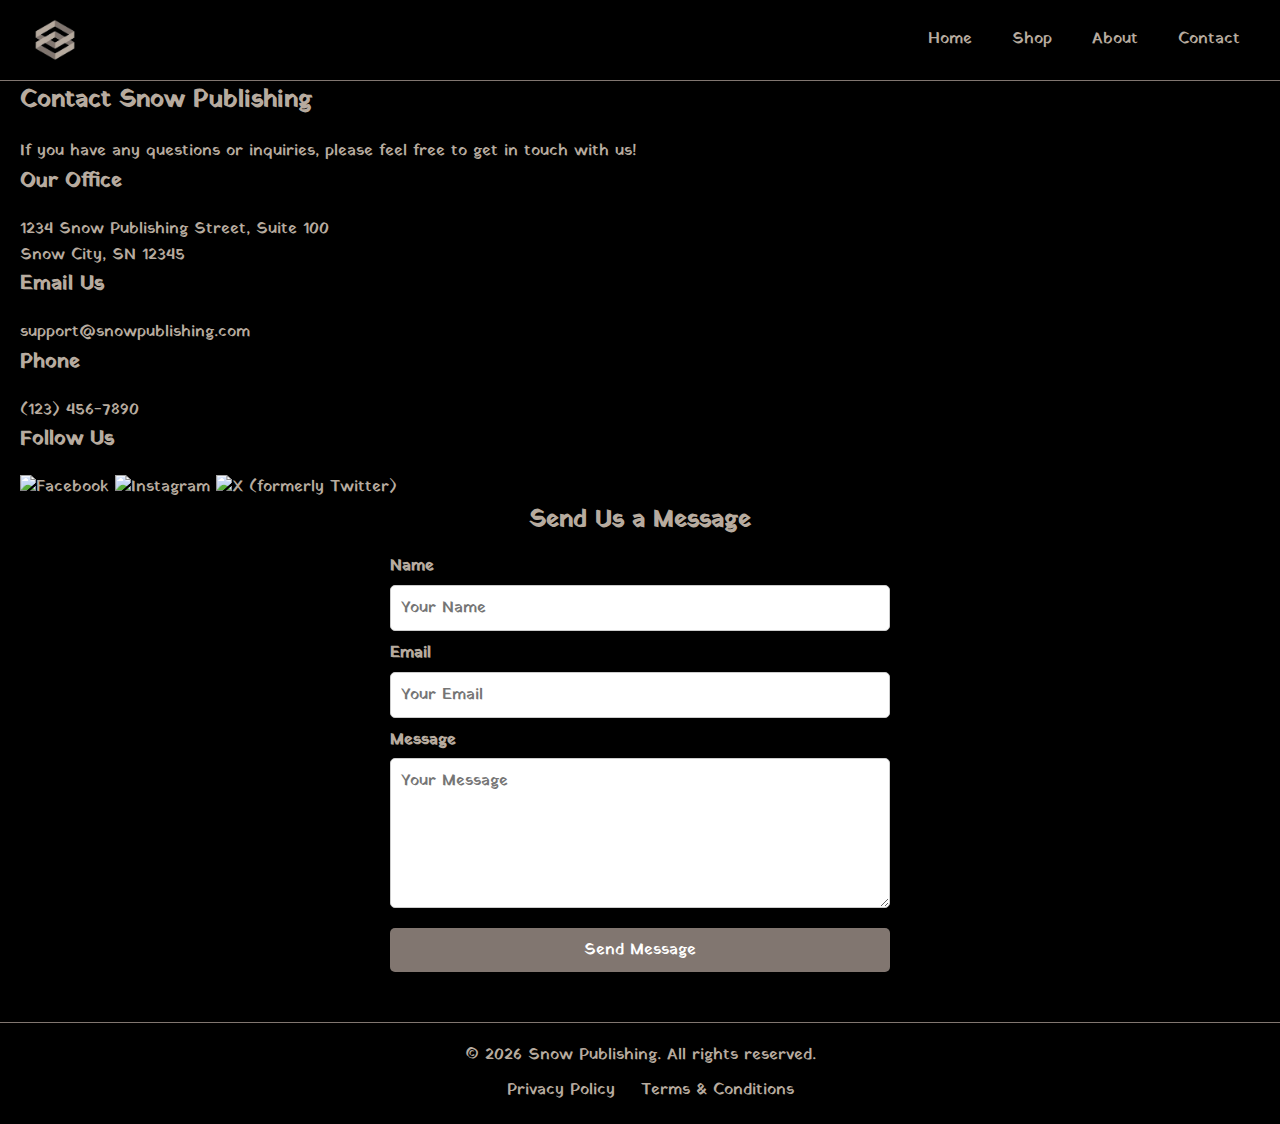
==== contact.html @ d11c1ee1 "Two" ====
<!DOCTYPE html>
<html lang="en">
<head>
    <meta charset="UTF-8">
    <meta name="viewport" content="width=device-width, initial-scale=1.0">
    <meta name="description" content="Snow Publishing - A place for creative writing, books, and author profiles.">
    <meta name="author" content="Leighton Snow">
    <meta property="og:title" content="Snow Publishing">
    <meta property="og:description" content="Snow Publishing - A place for creative writing, books, and author profiles.">
    <meta property="og:image" content="assets/graphics/image/snow-publishing-thumbnail.jpg">
    <meta property="og:url" content="https://www.snowpublishing.com">
    <meta name="twitter:title" content="Snow Publishing">
    <meta name="twitter:description" content="Snow Publishing - A place for creative writing, books, and author profiles.">
    <meta name="twitter:image" content="assets/graphics/image/snow-publishing-thumbnail.jpg">
    <meta name="twitter:card" content="summary_large_image">
    <title>Snow Publishing - Contact</title>

    <!-- Favicon Links -->
    <link rel="icon" type="image/png" sizes="16x16" href="assets/graphics/favicon/favicon-16x16.png">
    <link rel="icon" type="image/png" sizes="32x32" href="assets/graphics/favicon/favicon-32x32.png">
    <link rel="icon" type="image/png" sizes="192x192" href="assets/graphics/favicon/android-chrome-192x192.png">
    <link rel="apple-touch-icon" href="assets/graphics/favicon/apple-touch-icon.png">
    <link rel="manifest" href="assets/graphics/favicon/site.webmanifest">
    <link rel="icon" href="assets/graphics/favicon/favicon.ico">
    
    <!-- Additional metadata (optional) -->
    <meta name="theme-color" content="#000000">
    
    <!-- Include your stylesheets -->
    <link rel="stylesheet" href="assets/css/styles.css">
    <link rel="preconnect" href="https://fonts.googleapis.com">
    <link rel="preconnect" href="https://fonts.gstatic.com" crossorigin>
    <link href="https://fonts.googleapis.com/css2?family=Yatra+One&display=swap" rel="stylesheet">
</head>
<body>

    <!-- Header -->
    <header>
        <div class="logo">
            <a href="index.html">
                <img src="assets/graphics/image/logo.png" alt="Snow Publishing Logo">
            </a>
        </div>
        <nav>
            <ul>
                <li><a href="index.html">Home</a></li>
                <li><a href="shop.html">Shop</a></li>
                <li><a href="about.html">About</a></li>
                <li><a href="contact.html">Contact</a></li>
            </ul>
        </nav>
    </header>

    <!-- Contact Page Content -->
    <section class="contact-page">
        <h2>Contact Snow Publishing</h2>
        <p>If you have any questions or inquiries, please feel free to get in touch with us!</p>
        
        <!-- Contact Information -->
        <div class="contact-info">
            <h3>Our Office</h3>
            <p>1234 Snow Publishing Street, Suite 100<br>Snow City, SN 12345</p>

            <h3>Email Us</h3>
            <p>support@snowpublishing.com</p>

            <h3>Phone</h3>
            <p>(123) 456-7890</p>

            <h3>Follow Us</h3>
            <div class="social-links">
                <a href="https://www.facebook.com/SnowPublishing" target="_blank" class="social-icon" id="facebook-link">
                    <img src="assets/graphics/icons/facebook-icon.png" alt="Facebook">
                </a>
                <a href="https://www.instagram.com/SnowPublishing" target="_blank" class="social-icon" id="instagram-link">
                    <img src="assets/graphics/icons/instagram-icon.png" alt="Instagram">
                </a>
                <a href="https://twitter.com/SnowPublishing" target="_blank" class="social-icon" id="twitter-link">
                    <img src="assets/graphics/icons/x-icon.png" alt="X (formerly Twitter)">
                </a>
            </div>
        </div>

        <!-- Contact Form -->
        <div class="contact-form">
            <h3>Send Us a Message</h3>
            <form action="submit-form.php" method="POST">
                <label for="name">Name</label>
                <input type="text" id="name" name="name" required placeholder="Your Name">

                <label for="email">Email</label>
                <input type="email" id="email" name="email" required placeholder="Your Email">

                <label for="message">Message</label>
                <textarea id="message" name="message" required placeholder="Your Message"></textarea>

                <button type="submit" class="submit-btn">Send Message</button>
            </form>
        </div>
    </section>

    <!-- Footer -->
    <footer>
        <p>&copy; <span id="year"></span> Snow Publishing. All rights reserved.</p>
        <nav>
            <ul>
                <li><a href="privacy-policy.html">Privacy Policy</a></li>
                <li><a href="terms-and-conditions.html">Terms & Conditions</a></li>
            </ul>
        </nav>
    </footer>

    <!-- Cart Button (Persistent) -->
    <div id="cart-button" class="cart-button">
        <button id="cart-button-text">
            Cart <span id="cart-item-count">0</span> item(s)
        </button>
    </div>

    <!-- Cart Modal (Hidden by default, will be displayed dynamically) -->
    <div id="cart-modal" class="cart-modal">
        <div class="cart-modal-content">
            <span id="cart-close" class="cart-close">&times;</span>
            <h2>Your Cart</h2>
            <ul id="cart-items-list">
                <!-- Dynamically loaded cart items go here -->
            </ul>
            <p>Total: $<span id="cart-total">0.00</span></p>
            <button id="checkout-btn">Proceed to Checkout</button>
        </div>
    </div>

    <!-- Scripts -->
    <script src="assets/js/scripts.js"></script>

</body>
</html>
---- assets/css/styles.css ----
/* Global Styles */
* {
    margin: 0;
    padding: 0;
    box-sizing: border-box;
    font-family: 'Yatra One', 'Arial', sans-serif;
}

body {
    background-color: #000000; /* Background: Black */
    color: #B7AB9F; /* Primary: Beige */
    font-size: 16px;
    line-height: 1.6;
    min-height: 100vh;
}

.hero, .about, .about-page, .product-filters, .product-grid, .legal-page, .contact-page {
    margin-left: 20px;
    margin-right: 20px;
}

.yatra-one-regular {
    font-family: "Yatra One", system-ui;
    font-weight: 400;
    font-style: normal;
  }
  
h1, h2, h3 {
    color: #B7AB9F;
    margin-bottom: 20px;
}

h1 {
    font-size: 2rem;
    font-weight: bold;
}

h2 {
    font-size: 1.5rem;
}

h3 {
    font-size: 1.25rem;
}

a {
    text-decoration: none;
    color: #B7AB9F; /* Link color matches primary */
}

a:hover {
    color: #817670; /* Secondary colour on hover */
}

/* Header Styles */
header {
    position: relative;
    top: 0;
    left: 0;
    right: 0;
    background-color: #000000;
    color: #B7AB9F;
    padding: 15px 30px;
    z-index: 100;
    display: flex;
    justify-content: space-between;
    align-items: center;
    border-bottom: 1px solid #817670;
}

header .logo img {
  width: 50px;
  height: auto;
}

header .logo {
    width: 50px;
    height: 50px;
}

header .logo a {
    font-size: 0rem;
    font-weight: bold;
    color: #B7AB9F;
}

header nav ul {
    list-style-type: none;
    display: flex;
}

header nav ul li {
    margin-left: 20px;
}

header nav ul li a {
    color: #B7AB9F;
    font-size: 1rem;
    padding: 5px 10px;
}

header nav ul li a:hover {
    background-color: #817670;
    border-radius: 5px;
}

/* Footer Styles */
footer {
    background-color: #000000;
    color: #B7AB9F;
    padding: 20px;
    text-align: center;
    border-top: 1px solid #817670;
}

footer nav ul {
    list-style-type: none;
    margin-top: 10px;
}

footer nav ul li {
    display: inline;
    margin-left: 20px;
}

footer nav ul li a {
    color: #B7AB9F;
}

/* Page-Specific Styles */
.legal-page {
    max-width: 1000px;
    margin: 0 auto;
    padding: 40px 20px;
}

.legal-page h2 {
    text-align: center;
    font-size: 2rem;
}

.privacy-content, .terms-content {
    margin-top: 20px;
}

.about {
    min-height: 60vh;
}

.about-page {
    min-height: 80vh;
}

/* Modal Styles */
.cart-modal, .author-modal {
    display: none; /* Hidden by default */
    position: fixed;
    top: 0;
    left: 0;
    width: 100%;
    height: 100%;
    background-color: rgba(0, 0, 0, 0.7);
    z-index: 200;
    justify-content: center;
    align-items: center;
}

.cart-modal-content, .author-modal-content {
    background-color: #2E2E2E;
    padding: 30px;
    max-width: 800px;
    width: 100%;
    border-radius: 10px;
    text-align: center;
}

.cart-close, .author-close {
    position: absolute;
    top: 10px;
    right: 10px;
    color: #B7AB9F;
    font-size: 2rem;
    cursor: pointer;
}

/* Cart Button (Persistent) */
.cart-button {
    position: fixed;
    bottom: 20px;
    right: 20px;
    z-index: 100;
}

.cart-button button {
    background-color: #817670;
    color: #B7AB9F;
    border: none;
    padding: 10px 20px;
    font-size: 1rem;
    cursor: pointer;
    border-radius: 5px;
}

.cart-button button:hover {
    background-color: #B7AB9F;
    color: #000000;
}

/* Author Profile Grid */
.author-grid {
    display: grid;
    grid-template-columns: repeat(auto-fill, minmax(200px, 1fr));
    gap: 20px;
    padding: 20px;
}

.author-card {
    background-color: #2E2E2E;
    padding: 15px;
    border-radius: 10px;
    text-align: center;
    cursor: pointer;
}

.author-card img {
    width: 100%;
    height: auto;
    border-radius: 5px;
}

.author-card h3 {
    margin-top: 10px;
    font-size: 1.2rem;
}

/* Filters (Shop Page) */
.product-filters {
    background: #2E2E2E;
    padding: 20px;
    border-radius: 10px;
    box-shadow: 0 2px 10px rgba(0, 0, 0, 0.1);
    margin-bottom: 20px;
}

.product-filters h2 {
    font-size: 1.5rem;
    margin-bottom: 15px;
    color: #B7AB9F;
}

.filters {
    display: flex;
    flex-wrap: wrap;
    gap: 15px;
    align-items: center;
}

.filters label {
    font-weight: bold;
    color: #B7AB9F;
}

.filters select,
.filters input {
    padding: 10px;
    font-size: 1rem;
    border: 1px solid #ccc;
    border-radius: 5px;
    transition: 0.3s ease-in-out;
}

.filters select {
    cursor: pointer;
}

.filters input {
    flex: 1;
    min-width: 200px;
}

.filters select:focus,
.filters input:focus {
    outline: none;
    border-color: #007BFF;
    box-shadow: 0 0 5px rgba(0, 123, 255, 0.5);
}

/* Product Card (Shop Page) */
.product-card {
    background-color: #2E2E2E;
    padding: 15px;
    border-radius: 10px;
    width: 300px;
    text-align: center;
    transition: all 0.3s ease;
}

.product-card img {
    height: 120px;
    width: auto;
    border-radius: 5px;
}

.product-card h3 {
    margin-top: 10px;
    font-size: 1.2rem;
    color: #B7AB9F;
}

.product-card button {
    background-color: #817670;
    color: #B7AB9F;
    border: none;
    padding: 10px 20px;
    cursor: pointer;
    border-radius: 5px;
    margin-top: 10px;
}

.product-card button:hover {
    background-color: #B7AB9F;
    color: #000000;
}

.product-container {
    display: grid;
    grid-template-columns: repeat(4, 1fr);
    justify-content: center;
    padding: 20px;
}

/* Cart Modal Content */
#cart-items-list {
    list-style-type: none;
    margin-bottom: 20px;
}

#cart-items-list li {
    display: flex;
    justify-content: space-between;
    padding: 10px 0;
    border-bottom: 1px solid #817670;
}

#cart-total {
    font-size: 1.25rem;
    font-weight: bold;
}

#checkout-btn {
    background-color: #B7AB9F;
    color: #000000;
    border: none;
    padding: 10px 20px;
    cursor: pointer;
    border-radius: 5px;
}

#checkout-btn:hover {
    background-color: #817670;
    color: #B7AB9F;
}


/* Contact Form */
.contact-form {
    max-width: 500px;
    margin: 0 auto;
    font-family: 'Yatra One', sans-serif;
    margin-bottom: 50px;
}

.contact-form h3 {
    text-align: center;
    font-size: 1.5rem;
    margin-bottom: 15px;
}

.contact-form label {
    font-weight: bold;
    display: block;
    margin: 10px 0 5px;
}

.contact-form input,
.contact-form textarea {
    width: 100%;
    padding: 10px;
    border: 1px solid #ccc;
    border-radius: 5px;
    font-size: 1rem;
    transition: border 0.3s ease-in-out;
}

.contact-form input:focus,
.contact-form textarea:focus {
    border-color: #007BFF;
    outline: none;
}

.contact-form textarea {
    height: 150px;
    resize: vertical;
}

.submit-btn {
    width: 100%;
    padding: 10px;
    border: none;
    border-radius: 5px;
    background-color: #817670;
    color: white;
    font-size: 1rem;
    cursor: pointer;
    transition: background 0.3s;
    margin-top: 10px;
}

.submit-btn:hover {
    background-color: #0056b3;
}

/* Responsive Styles */
@media (max-width: 768px) {
    header nav ul {
        flex-direction: column;
        margin-top: 10px;
    }

    header nav ul li {
        margin: 10px 0;
    }
  
    header .logo img {
        width: 150px;
        height: auto;
    }

    .author-grid {
        grid-template-columns: 1fr 1fr;
    }

    .product-card {
        margin-bottom: 20px;
    }
}

@media (max-width: 480px) {
    header nav ul li {
        font-size: 0.9rem;
    }

    .author-grid {
        grid-template-columns: 1fr;
    }

    .cart-button button {
        font-size: 0.9rem;
    }
}
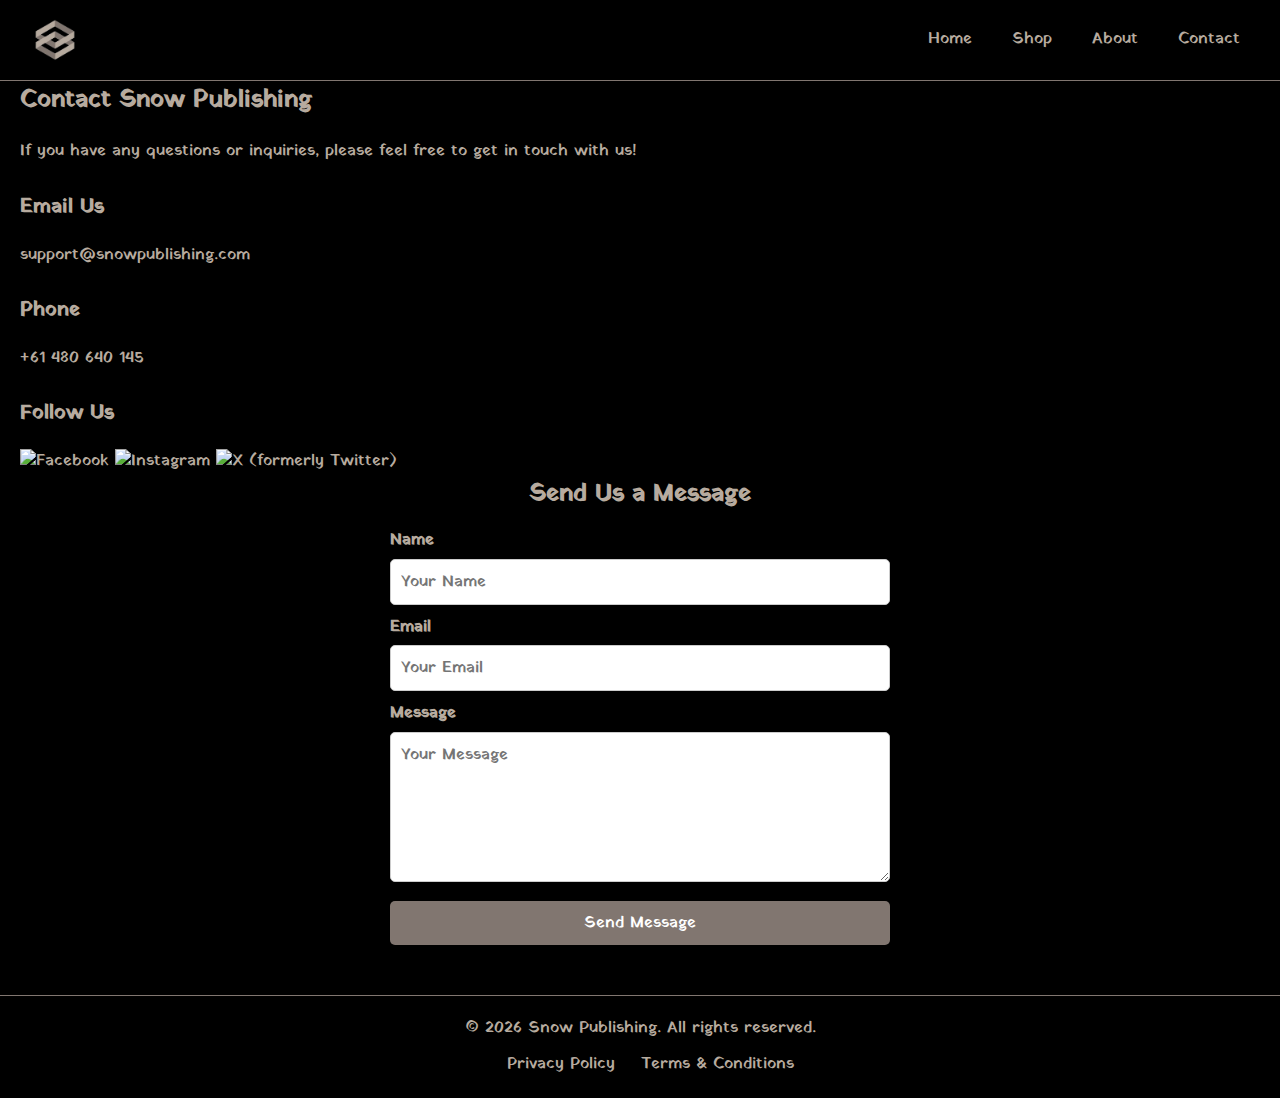
==== commit f8d243bc: "Initial Release" ====
--- a/contact.html
+++ b/contact.html
@@ -55,18 +55,15 @@
     <section class="contact-page">
         <h2>Contact Snow Publishing</h2>
         <p>If you have any questions or inquiries, please feel free to get in touch with us!</p>
-        
+<br>
         <!-- Contact Information -->
         <div class="contact-info">
-            <h3>Our Office</h3>
-            <p>1234 Snow Publishing Street, Suite 100<br>Snow City, SN 12345</p>
-
             <h3>Email Us</h3>
             <p>support@snowpublishing.com</p>
-
+<br>
             <h3>Phone</h3>
-            <p>(123) 456-7890</p>
-
+            <p>+61 480 640 145</p>
+<br>
             <h3>Follow Us</h3>
             <div class="social-links">
                 <a href="https://www.facebook.com/SnowPublishing" target="_blank" class="social-icon" id="facebook-link">
